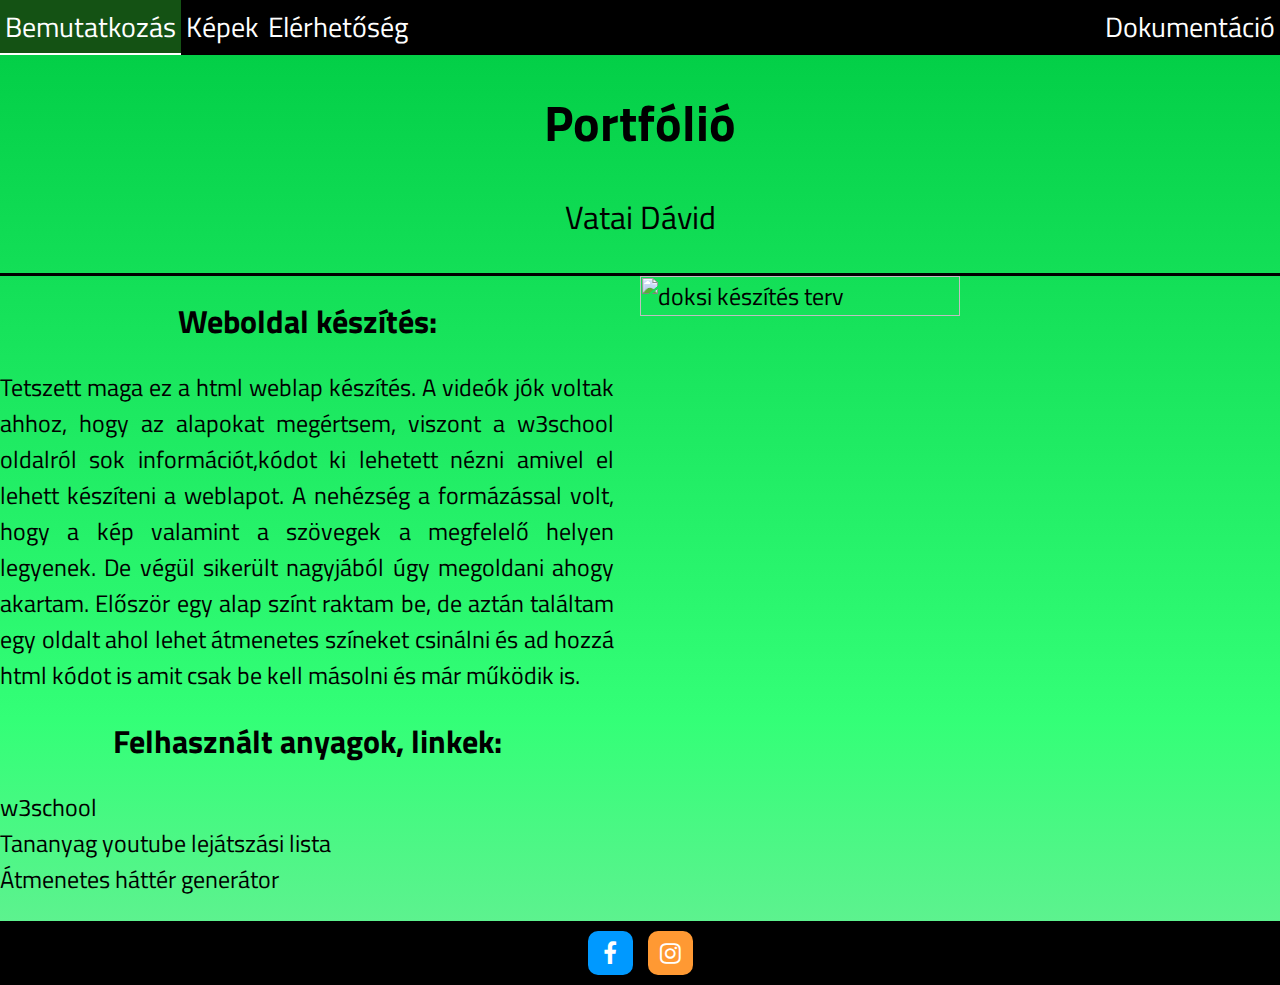
==== dokumentum.html @ cec7c63c "Add files via upload" ====
<html>
<head>
	<title>Képek Vatai Dávid</title>
	<meta charset="utf-8">
	<meta name="viewport" content="width=device-width, initial-scale=1">
	<link rel="stylesheet" type="text/css" href="main.css">
	<link rel="preconnect" href="https://fonts.gstatic.com">
	<link href="https://fonts.googleapis.com/css2?family=Titillium+Web:wght@200&display=swap" rel="stylesheet">
	<link rel="stylesheet" href="https://cdnjs.cloudflare.com/ajax/libs/font-awesome/4.7.0/css/font-awesome.min.css">
</head>
<body>
	<div class="fejlec"> 
		
		<h1>Portfólió</h1>
		<p>Vatai Dávid</p>
	</div>
	<div class="navsav">
		<a href="index.html">Bemutatkozás</a>
		<a href="kepek.html">Képek</a>
		<a href="elerhetoseg.html">Elérhetőség</a>
		<a href="#.html" class="dokumentacio">Dokumentáció</a>
	</div>
	</body>
	<div class="doksi">
	<div class="doksi_iras">
		<h1>Weboldal készítés:</h1>
		<p>Tetszett maga ez a html weblap készítés.
			A videók jók voltak ahhoz, hogy az alapokat megértsem, viszont a <a href="https://www.w3schools.com/css/"> w3school</a> oldalról sok információt,kódot ki lehetett nézni amivel el lehett készíteni a weblapot. A nehézség a formázással volt, hogy a kép valamint a szövegek a megfelelő helyen legyenek. De végül sikerült nagyjából úgy megoldani ahogy akartam. Először egy alap színt raktam be, de aztán találtam egy oldalt ahol lehet átmenetes színeket csinálni és ad hozzá html kódot is amit csak be kell másolni és már működik is.</p>
			<h1>Felhasznált anyagok, linkek:</h1>
			<p> 
				<a class="w3" href="https://www.w3schools.com/css/">w3school</a><br>
				<a href="https://www.youtube.com/playlist?list=PLYiFuPu36je2kcaSlieHrYWYXvmZtW2Ws">Tananyag youtube lejátszási lista</a><br>
				<a href="https://cssgradient.io">Átmenetes háttér generátor</a>
			</p>
	</div>
	<div class="doksi_kep">
		<img src="képek/doksi.jpg" alt="doksi készítés terv" style="width: 50% ">
	</div>

</div>
<div class="lablec">
		<a href="https://www.facebook.com/vatai.david.777" class="fa fa-facebook"></a>
		<a href="https://www.instagram.com/davidvatai01/" class="fa fa-instagram"></a>
	</div>
</html>
---- main.css ----
* {
  box-sizing: border-box;

}
body{
	font-size: 24px;
	margin:0;
	font-family: 'Titillium Web', sans-serif;
	background: rgb(106,238,150);
background: linear-gradient(0deg, rgba(106,238,150,1) 0%, rgba(51,255,119,1) 27%, rgba(0,204,68,1) 99%);
	/*background: #85e085;*/
}
.fejlec{
padding-top: 50px;
  
  text-align: center;
  color: black;
  border-bottom: 3px solid black;
 }
 .fejlec p{
 	padding-top: -200px;
 	font-size: 32px;
 }

.navsav{

	background-color: #000000;
	overflow: hidden;
	position: fixed;
  top: 0;
  width: 100%;
}
.navsav a{

	padding: 5px;
	float: left;
	display: block;
	font-size: 28px;
	color: white;
	text-decoration: none;
}
a.dokumentacio{
	float: right; 
}
.navsav a:hover{
background-color:  #145214;

border-bottom: 2px solid white;


}
.bemutatkozas{
	display: table;
}
.baloldali{
	float:left;
	width: 30%
	
}
.baloldali h1{
font-size: 40px;
padding-left:35px;
padding-right: 35px;
border: 2px solid black;
border-radius: 10px;
box-shadow: 3px 3px 3px 3px #000000;
margin-right: 30%;
margin-left: 10%;
width: 60%;

}
.baloldali img{
	
	border:3px solid black;
	border-radius: 3px;
	margin-left: 15px;
}
.tartalom{
	width: 70%;
	float:right;
}
.tartalom p{
	text-align: justify;
}
.lablec{
	padding: 5px;
  text-align: center;
  background: black;
  bottom: 0;
}
.kepek h1{
	font-size: 42px;
}
.fa {
 padding: 10px;
  font-size: 30px;
  width: 45px;
  border: 4px black;
  border-radius: 10px;
  text-align: center;
  text-decoration: none;
  margin: 5px 5px 5px 5px;
}

.fa:hover {
  opacity: 0.7;
}

.fa-facebook {

  background: #0099ff;
  color: white;
  
}

.fa-instagram {
  background: #ff9933;
  color: white;
  
}
.main {
  max-width: 1000px;
  margin: auto;
}
hr{
	border: 1px solid black;
}
h1 {
	text-align: center;
  font-size: 50px;
  word-break: break-all;
}

.sor {
  margin: 8px -16px;
}


.sor,
.sor > .oszlop {
  padding: 8px;
}


.oszlop {
  float: left;
  width: 25%;
}


.sor:after {
  content: "";
  display: table;
  clear: both;
}


.kepek {
  background-color: white;
  padding: 10px;
}
.kepek:hover{
	
	padding:10px;
	border:4px solid black;
}


@media screen and (max-width: 900px) {
  .oszlop {
    width: 50%;
  }
}


@media screen and (max-width: 600px) {
  .oszlop {
    width: 100%;
  }
}
.elerhetoseg h1{
	font-size: 42px;
}
.elerhetoseg p{
	padding-left: 50px;
}
.elerhetoseg a{
	text-decoration: none;
	color: black;
}
.elerhetoseg a:hover{
 	opacity: 0.7;
 	color: white;
}
.edus{
	margin-left: 115px;
	
}
.doksi{
	display: table;
}
.doksi_iras{
 width: 48%;
 	float:left;
}
.doksi_iras h1{
	font-size: 32px;
}
.doksi_iras a{
	text-decoration: none;
	color: black;
}
.doksi_iras a:hover{
	color: white;
	opacity: 0.85;
}
.doksi_iras p{
	text-align: justify;
}
.doksi_kep img{
	float:right;
	width: 40%;
 
}
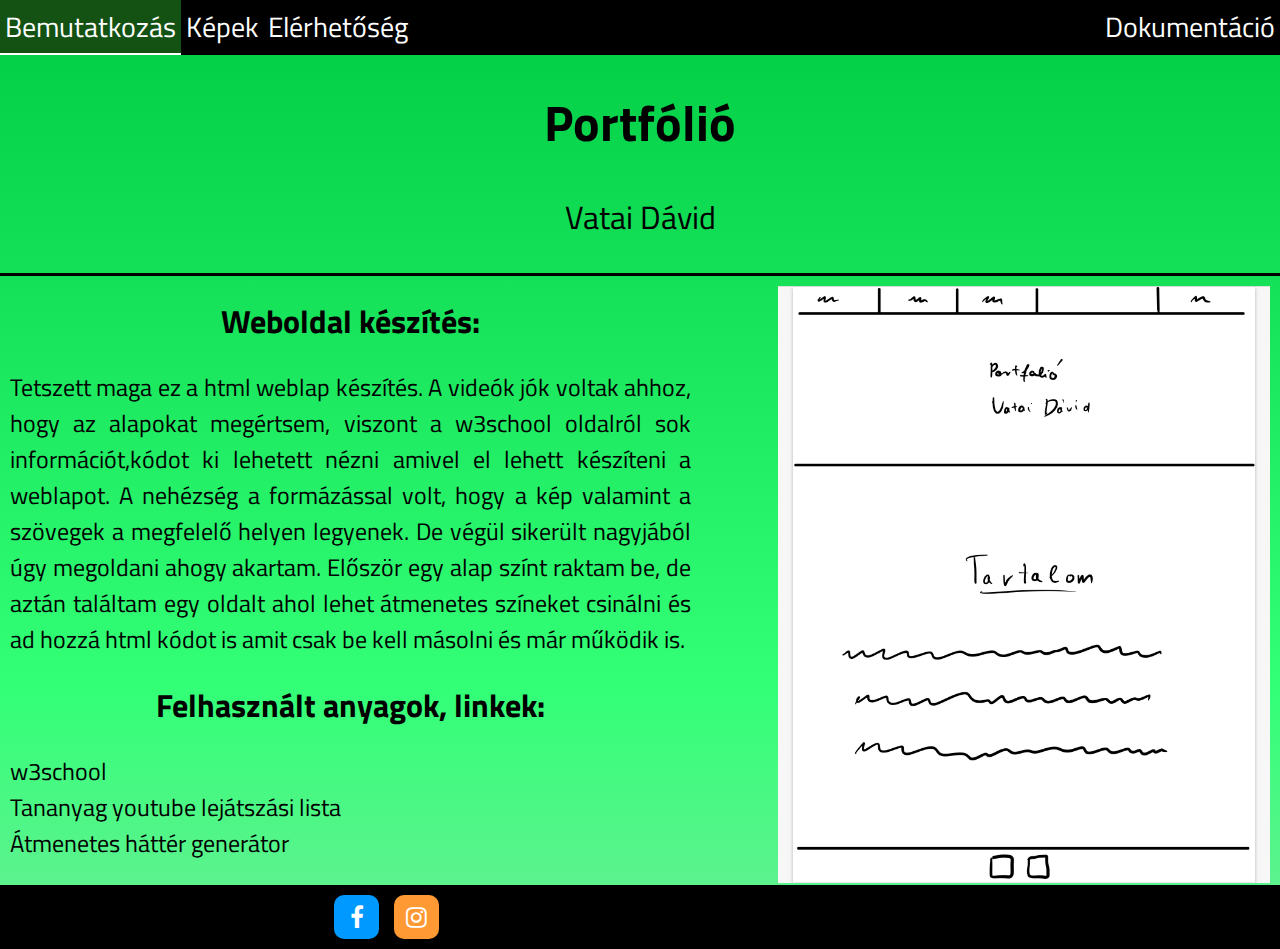
==== commit eb1b6f59: "Add files via upload" ====
--- a/dokumentum.html
+++ b/dokumentum.html
@@ -1,6 +1,6 @@
 <html>
 <head>
-	<title>Képek Vatai Dávid</title>
+	<title>Képek-Vatai Dávid</title>
 	<meta charset="utf-8">
 	<meta name="viewport" content="width=device-width, initial-scale=1">
 	<link rel="stylesheet" type="text/css" href="main.css">
@@ -21,6 +21,9 @@
 		<a href="#.html" class="dokumentacio">Dokumentáció</a>
 	</div>
 	</body>
+	<div class="doksi_kep">
+		<img src="képek/doksi.jpg" alt="doksi készítés terv">
+	</div>
 	<div class="doksi">
 	<div class="doksi_iras">
 		<h1>Weboldal készítés:</h1>
@@ -33,9 +36,7 @@
 				<a href="https://cssgradient.io">Átmenetes háttér generátor</a>
 			</p>
 	</div>
-	<div class="doksi_kep">
-		<img src="képek/doksi.jpg" alt="doksi készítés terv" style="width: 50% ">
-	</div>
+	
 
 </div>
 <div class="lablec">
--- a/main.css
+++ b/main.css
@@ -2,6 +2,7 @@
   box-sizing: border-box;
 
 }
+
 body{
 	font-size: 24px;
 	margin:0;
@@ -22,6 +23,76 @@
  	font-size: 32px;
  }
 
+.bemutatkozas{
+	display: table;
+}
+.baloldali{
+	float:left;
+	width: 40%
+	
+}
+
+.tartalom{
+	width: 65%;
+	float:right;
+	padding-right: 10px;
+}
+.tartalom p{
+	text-align: justify;
+}
+.kartya {
+  background-color: transparent;
+  width: 80%;
+  padding-top: 20px;
+  padding-right: 30px;
+  perspective: 1000px;
+}
+
+ 
+.kartya-belso {
+  position: relative;
+  width: 100%;
+  height: 100%;
+  text-align: center;
+  transition: transform 0.8s;
+  transform-style: preserve-3d;
+}
+
+
+.kartya:hover .kartya-belso {
+  transform: rotateY(180deg);
+}
+
+.kartya-elol, .kartya-hata {
+  position: absolute;
+  width: 100%;
+  height: 100%;
+  -webkit-backface-visibility: hidden;
+  backface-visibility: hidden;
+}
+
+
+/*.kartya-elol {
+  /*color: black;
+}*/
+
+.kartya-hata {
+  color: black;
+  transform: rotateY(180deg);
+}
+.kartya-hata p{
+	/*font-size: 70%;*/
+}
+.baloldali img{
+	
+	border:3px solid black;
+	border-radius: 3px;
+	margin-left: 15px;
+	width:40%;
+}
+
+
+
 .navsav{
 
 	background-color: #000000;
@@ -30,6 +101,8 @@
   top: 0;
   width: 100%;
 }
+
+
 .navsav a{
 
 	padding: 5px;
@@ -49,44 +122,13 @@
 
 
 }
-.bemutatkozas{
-	display: table;
-}
-.baloldali{
-	float:left;
-	width: 30%
-	
-}
-.baloldali h1{
-font-size: 40px;
-padding-left:35px;
-padding-right: 35px;
-border: 2px solid black;
-border-radius: 10px;
-box-shadow: 3px 3px 3px 3px #000000;
-margin-right: 30%;
-margin-left: 10%;
-width: 60%;
-
-}
-.baloldali img{
-	
-	border:3px solid black;
-	border-radius: 3px;
-	margin-left: 15px;
-}
-.tartalom{
-	width: 70%;
-	float:right;
-}
-.tartalom p{
-	text-align: justify;
-}
+
 .lablec{
 	padding: 5px;
   text-align: center;
   background: black;
-  bottom: 0;
+  
+  position: bottom;
 }
 .kepek h1{
 	font-size: 42px;
@@ -118,7 +160,7 @@
   color: white;
   
 }
-.main {
+.oldal {
   max-width: 1000px;
   margin: auto;
 }
@@ -160,23 +202,13 @@
   padding: 10px;
 }
 .kepek:hover{
-	
+
 	padding:10px;
-	border:4px solid black;
-}
-
-
-@media screen and (max-width: 900px) {
-  .oszlop {
-    width: 50%;
-  }
-}
-
-
-@media screen and (max-width: 600px) {
-  .oszlop {
-    width: 100%;
-  }
+	border:3px solid black;
+}
+
+.elerhetoseg{
+	margin-bottom: 300px;
 }
 .elerhetoseg h1{
 	font-size: 42px;
@@ -200,8 +232,9 @@
 	display: table;
 }
 .doksi_iras{
- width: 48%;
+ width: 90%;
  	float:left;
+ 	padding-left: 10px;
 }
 .doksi_iras h1{
 	font-size: 32px;
@@ -218,7 +251,39 @@
 	text-align: justify;
 }
 .doksi_kep img{
+	padding:10px;
 	float:right;
 	width: 40%;
  
-}+}
+@media screen and (max-width: 600px) {
+  .oszlop {
+    width: 100%;
+  }
+
+}
+@media screen and (max-width: 767px) {
+  .baloldali {
+    width: 100%;
+  }
+  .tartalom {
+    margin-top: 95%;
+    width: 100%
+  }
+  .navsav a{
+    width: 100%;
+  }
+  .fejlec{
+    margin-top: 40%;
+  }
+  .oszlop {
+    width: 100%;
+  }
+  .kartya-hata{
+  	font-size: 40px;
+  }
+  .doksi_kep img{
+  	width: 300px;
+  	position: left;
+  }
+}
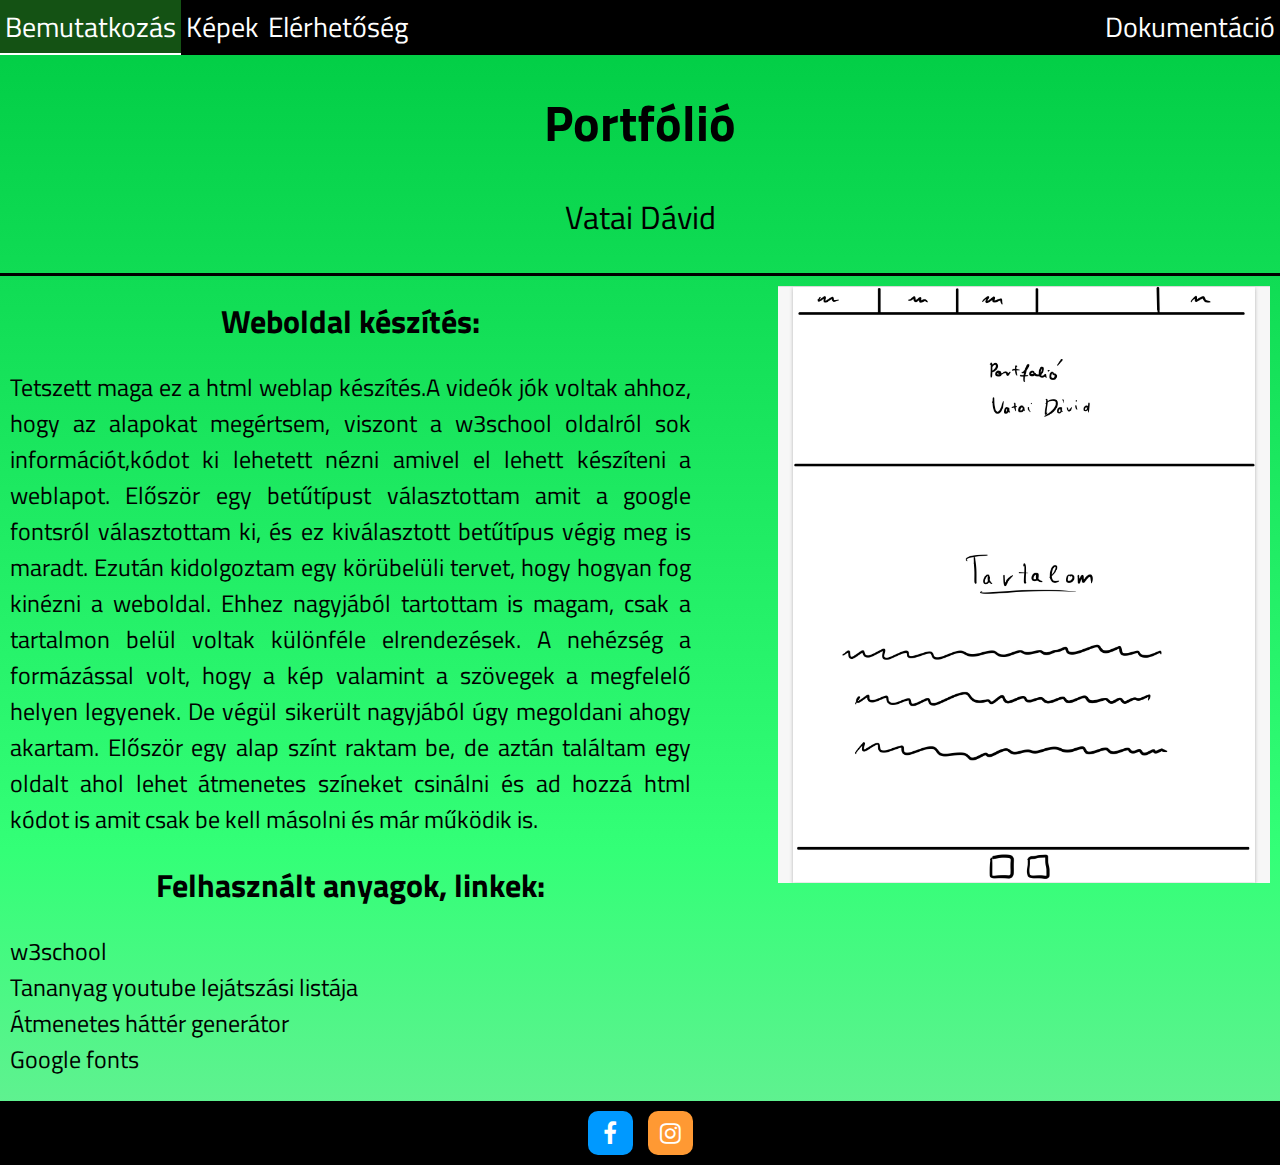
==== commit c6fdd6ba: "Add files via upload" ====
--- a/dokumentum.html
+++ b/dokumentum.html
@@ -27,13 +27,13 @@
 	<div class="doksi">
 	<div class="doksi_iras">
 		<h1>Weboldal készítés:</h1>
-		<p>Tetszett maga ez a html weblap készítés.
-			A videók jók voltak ahhoz, hogy az alapokat megértsem, viszont a <a href="https://www.w3schools.com/css/"> w3school</a> oldalról sok információt,kódot ki lehetett nézni amivel el lehett készíteni a weblapot. A nehézség a formázással volt, hogy a kép valamint a szövegek a megfelelő helyen legyenek. De végül sikerült nagyjából úgy megoldani ahogy akartam. Először egy alap színt raktam be, de aztán találtam egy oldalt ahol lehet átmenetes színeket csinálni és ad hozzá html kódot is amit csak be kell másolni és már működik is.</p>
+		<p>Tetszett maga ez a html weblap készítés.A videók jók voltak ahhoz, hogy az alapokat megértsem, viszont a <a href="https://www.w3schools.com/css/"> w3school</a> oldalról sok információt,kódot ki lehetett nézni amivel el lehett készíteni a weblapot. Először egy betűtípust választottam amit a <a href="https://fonts.google.com">google fontsról</a> választottam ki, és ez kiválasztott betűtípus végig meg is maradt. Ezután kidolgoztam egy körübelüli tervet, hogy hogyan fog kinézni a weboldal. Ehhez nagyjából tartottam is magam, csak a tartalmon belül voltak különféle elrendezések. A nehézség a formázással volt, hogy a kép valamint a szövegek a megfelelő helyen legyenek. De végül sikerült nagyjából úgy megoldani ahogy akartam. Először egy alap színt raktam be, de aztán találtam egy <a href="https://cssgradient.io">oldalt</a> ahol lehet átmenetes színeket csinálni és ad hozzá html kódot is amit csak be kell másolni és már működik is.</p>
 			<h1>Felhasznált anyagok, linkek:</h1>
 			<p> 
 				<a class="w3" href="https://www.w3schools.com/css/">w3school</a><br>
-				<a href="https://www.youtube.com/playlist?list=PLYiFuPu36je2kcaSlieHrYWYXvmZtW2Ws">Tananyag youtube lejátszási lista</a><br>
-				<a href="https://cssgradient.io">Átmenetes háttér generátor</a>
+				<a href="https://www.youtube.com/playlist?list=PLYiFuPu36je2kcaSlieHrYWYXvmZtW2Ws">Tananyag youtube lejátszási listája</a><br>
+				<a href="https://cssgradient.io">Átmenetes háttér generátor</a><br>
+				<a href="https://fonts.google.com">Google fonts</a>
 			</p>
 	</div>
 	
--- a/main.css
+++ b/main.css
@@ -43,9 +43,11 @@
 .kartya {
   background-color: transparent;
   width: 80%;
+  max-width: 600px;
   padding-top: 20px;
   padding-right: 30px;
   perspective: 1000px;
+  font-size: 130%;
 }
 
  
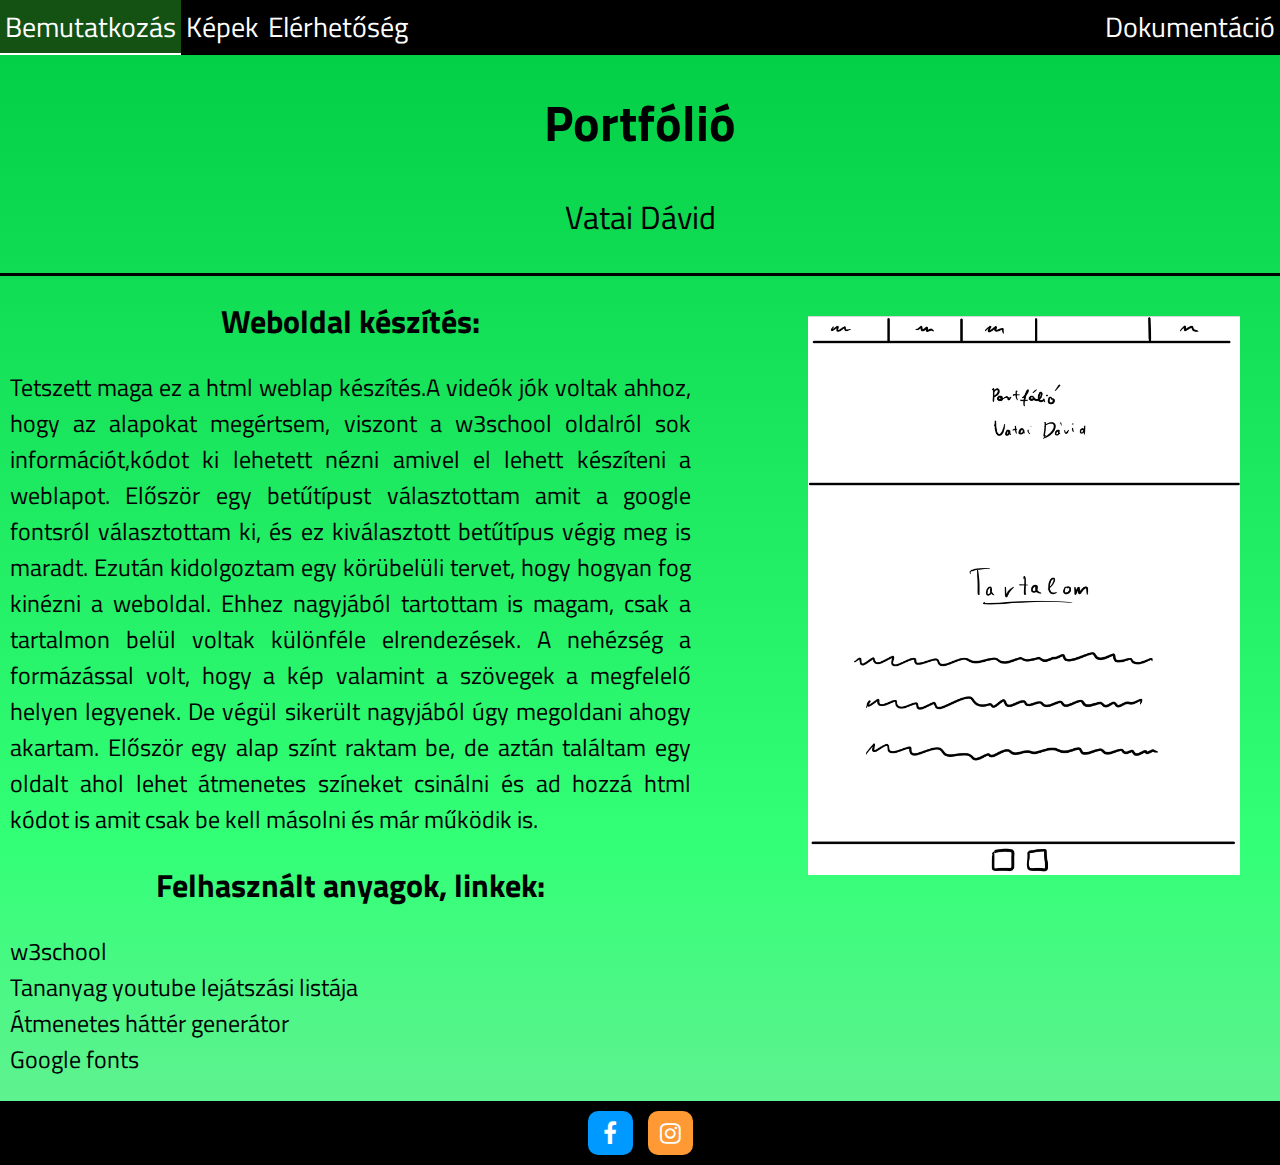
==== commit b3ab53ca: "Add files via upload" ====
--- a/dokumentum.html
+++ b/dokumentum.html
@@ -1,6 +1,6 @@
 <html>
 <head>
-	<title>Képek-Vatai Dávid</title>
+	<title>Dokumentáció - Vatai Dávid</title>
 	<meta charset="utf-8">
 	<meta name="viewport" content="width=device-width, initial-scale=1">
 	<link rel="stylesheet" type="text/css" href="main.css">
@@ -10,7 +10,6 @@
 </head>
 <body>
 	<div class="fejlec"> 
-		
 		<h1>Portfólió</h1>
 		<p>Vatai Dávid</p>
 	</div>
@@ -20,14 +19,13 @@
 		<a href="elerhetoseg.html">Elérhetőség</a>
 		<a href="#.html" class="dokumentacio">Dokumentáció</a>
 	</div>
-	</body>
 	<div class="doksi_kep">
 		<img src="képek/doksi.jpg" alt="doksi készítés terv">
 	</div>
 	<div class="doksi">
-	<div class="doksi_iras">
-		<h1>Weboldal készítés:</h1>
-		<p>Tetszett maga ez a html weblap készítés.A videók jók voltak ahhoz, hogy az alapokat megértsem, viszont a <a href="https://www.w3schools.com/css/"> w3school</a> oldalról sok információt,kódot ki lehetett nézni amivel el lehett készíteni a weblapot. Először egy betűtípust választottam amit a <a href="https://fonts.google.com">google fontsról</a> választottam ki, és ez kiválasztott betűtípus végig meg is maradt. Ezután kidolgoztam egy körübelüli tervet, hogy hogyan fog kinézni a weboldal. Ehhez nagyjából tartottam is magam, csak a tartalmon belül voltak különféle elrendezések. A nehézség a formázással volt, hogy a kép valamint a szövegek a megfelelő helyen legyenek. De végül sikerült nagyjából úgy megoldani ahogy akartam. Először egy alap színt raktam be, de aztán találtam egy <a href="https://cssgradient.io">oldalt</a> ahol lehet átmenetes színeket csinálni és ad hozzá html kódot is amit csak be kell másolni és már működik is.</p>
+		<div class="doksi_iras">
+			<h1>Weboldal készítés:</h1>
+			<p>Tetszett maga ez a html weblap készítés.A videók jók voltak ahhoz, hogy az alapokat megértsem, viszont a <a href="https://www.w3schools.com/css/"> w3school</a> oldalról sok információt,kódot ki lehetett nézni amivel el lehett készíteni a weblapot. Először egy betűtípust választottam amit a <a href="https://fonts.google.com">google fontsról</a> választottam ki, és ez kiválasztott betűtípus végig meg is maradt. Ezután kidolgoztam egy körübelüli tervet, hogy hogyan fog kinézni a weboldal. Ehhez nagyjából tartottam is magam, csak a tartalmon belül voltak különféle elrendezések. A nehézség a formázással volt, hogy a kép valamint a szövegek a megfelelő helyen legyenek. De végül sikerült nagyjából úgy megoldani ahogy akartam. Először egy alap színt raktam be, de aztán találtam egy <a href="https://cssgradient.io">oldalt</a> ahol lehet átmenetes színeket csinálni és ad hozzá html kódot is amit csak be kell másolni és már működik is.</p>
 			<h1>Felhasznált anyagok, linkek:</h1>
 			<p> 
 				<a class="w3" href="https://www.w3schools.com/css/">w3school</a><br>
@@ -35,12 +33,11 @@
 				<a href="https://cssgradient.io">Átmenetes háttér generátor</a><br>
 				<a href="https://fonts.google.com">Google fonts</a>
 			</p>
+		</div>
 	</div>
-	
-
-</div>
-<div class="lablec">
+	<div class="lablec">
 		<a href="https://www.facebook.com/vatai.david.777" class="fa fa-facebook"></a>
 		<a href="https://www.instagram.com/davidvatai01/" class="fa fa-instagram"></a>
 	</div>
+</body>
 </html>--- a/main.css
+++ b/main.css
@@ -40,6 +40,13 @@
 .tartalom p{
 	text-align: justify;
 }
+.tartalom a{
+	text-decoration: none;
+	color: black;
+}
+.tartalom a:hover{
+	opacity: 0.7;
+}
 .kartya {
   background-color: transparent;
   width: 80%;
@@ -208,6 +215,16 @@
 	padding:10px;
 	border:3px solid black;
 }
+.kepek_2 {
+  background-color: white;
+  padding: 10px;
+  margin-bottom: 20px;
+}
+.kepek_2:hover{
+
+	padding:10px;
+	border:3px solid black;
+}
 
 .elerhetoseg{
 	margin-bottom: 300px;
@@ -253,7 +270,7 @@
 	text-align: justify;
 }
 .doksi_kep img{
-	padding:10px;
+	padding:40px;
 	float:right;
 	width: 40%;
  
